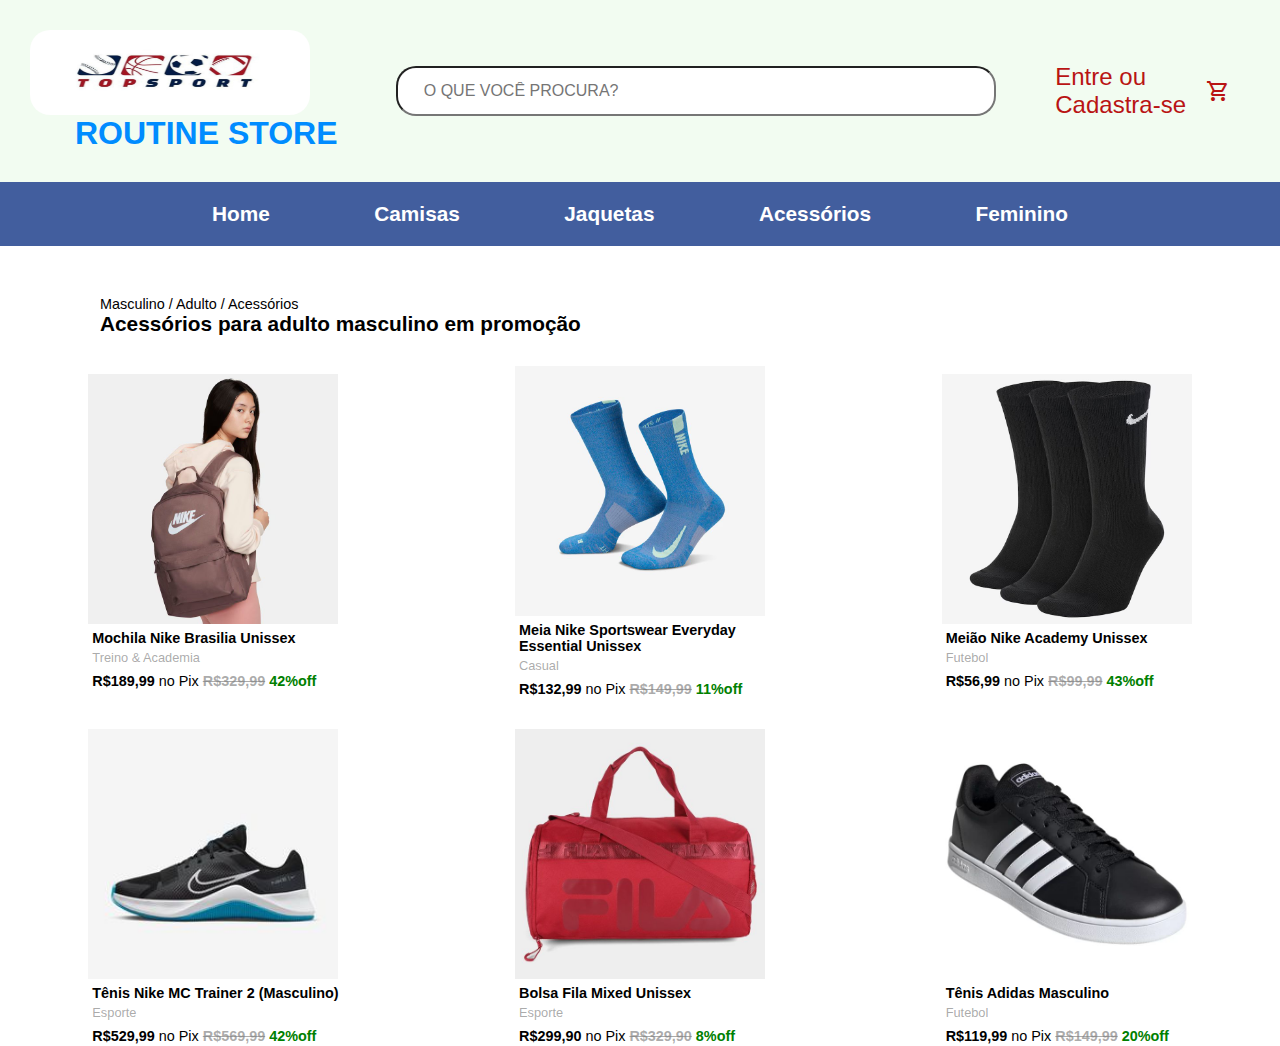
==== accessories.html @ 2a747976 "Enviando projeto para deploy" ====
<!DOCTYPE html>
<html lang="pt">
<head>
    <meta charset="UTF-8">
    <meta name="viewport" content="width=device-width, initial-scale=1.0">
    <link rel="stylesheet" href="Estilos/accessories.css">
    <link rel="stylesheet" href="https://fonts.googleapis.com/css2?family=Material+Symbols+Outlined:opsz,wght,FILL,GRAD@24,400,0,0" />
    <link rel="shortcut icon" href="Imagens/logopw.jpeg" type="image/x-icon">
    <title>Acessórios</title>
</head>
<body>
    <header>
        <div class="principal">
            <div class="logo">
                <img src="Imagens/logopw.jpeg" alt="logoimg" class="imgespecial">
                <h1 class="h1">ROUTINE STORE</h1>
            </div>
            <form action="" class="procurar">
                <input type="search" name="procurar" id="procurar" placeholder="   O QUE VOCÊ PROCURA?">
            </form>

            <div class="cadastre">
                <form action="comprar.html"><button type="submit" class="entrar">Entre ou</button></form>
                <form action="cadastre-se.html"><button type="submit" class="entrar">Cadastra-se</button></form>
            </div>
            <span class="material-symbols-outlined">
                shopping_cart
                </span>
        </div>
    </header>

    <div class="lista">
        <ul>
            <li class="red"><a href="index.html">Home</a> </li>
            <li><a href="jersey.html">Camisas</a></li>
            <li><a href="jackets.html">Jaquetas</a></li>
            <li><a href="accessories.html">Acessórios</a> </li>
            <li><a href="feminino.html">Feminino</a> </li>
        </ul>
    </div>

    <article>
        <div class="titulo">
            <p>Masculino / Adulto / Acessórios</p>
            <h1>Acessórios para adulto masculino em promoção</h1>
        </div>
    </article>

    <aside>
        <div class="principall">
            <div class="img1">
                <a href="#" onclick="comprar('Mochila Nike Brasilia Unissex', 189.99)"><img src="Imagens/img15pw.jpeg" alt="imgmochila"></a>
                <p class="bold">Mochila Nike Brasilia Unissex</p>
                <p class="cinza">Treino & Academia</p>
                <p><b class="bolder">R$189,99</b> no Pix <b class="grey">R$329,99</b> <b class="green">42%off</b></p>
            </div>
            <div class="img2">
                <a href="#" onclick="comprar('Meia Nike Sportswear Everyday', 132.99)"><img src="Imagens/img16pw.jpeg" alt="imgmeia"></a>
                <p class="bold">Meia Nike Sportswear Everyday <br> Essential Unissex</p>
                <p class="cinza">Casual</p>
                <p><b class="bolder">R$132,99</b> no Pix <b class="grey">R$149,99</b> <b class="green">11%off</b></p>
            </div>
            
            <div class="img3">
                <a href="#" onclick="comprar('Meia Nike Academy Unissex', 56.99)"><img src="Imagens/img17pw.jpeg" alt="imgmeia"></a>
                <p class="bold">Meião Nike Academy Unissex</p>
                <p class="cinza">Futebol</p>
                <p><b class="bolder">R$56,99</b> no Pix <b class="grey">R$99,99</b> <b class="green">43%off</b></p>
            </div>
        </div>

        <div class="principall">
            <div class="img1">
                <a href="#" onclick="comprar('Tênis Nike MC Trainer 2 (Masculino)', 529.99)"><img src="Imagens/Tênis Nike MC Trainer 2 Masculino.jpeg" alt="imgtênisnikemc"></a>
                <p class="bold">Tênis Nike MC Trainer 2 (Masculino)</p>
                <p class="cinza">Esporte</p>
                <p><b class="bolder">R$529,99</b> no Pix <b class="grey">R$569,99</b> <b class="green">42%off</b></p>
            </div>
            <div class="img2">
                <a href="#" onclick="comprar('Bolsa Fila Mixed (Unissex)', 299.90)"><img src="Imagens/bolsafilaunissex.jpeg" alt="bolsafilamixedunissex"></a>
                <p class="bold">Bolsa Fila Mixed Unissex</p>
                <p class="cinza">Esporte</p>
                <p><b class="bolder">R$299,90</b> no Pix <b class="grey">R$329,90</b> <b class="green">8%off</b></p>
            </div>
            
            <div class="img3">
                <a href="#" onclick="comprar('Tênis Adidas (Masculino)', 119.99)"><img src="Imagens/tênisadidasmas.jpeg" alt="imgtenisadidasmasc"></a>
                <p class="bold">Tênis Adidas Masculino</p>
                <p class="cinza">Futebol</p>
                <p><b class="bolder">R$119,99</b> no Pix <b class="grey">R$149,99</b> <b class="green">20%off</b></p>
            </div>
        </div>
    </aside>

    <script src="index.js"></script>
</body>
</html>
---- Estilos/accessories.css ----
* {
    padding: 0px;
    margin: 0px;
    font-family: Arial, Helvetica, sans-serif;
}

header {
    background-color: rgb(242, 252, 241);
    padding: 30px;
}

header h1.h1 {
    font-family: Impact, Haettenschweiler, 'Arial Narrow Bold', sans-serif;
    font-size: 2.0rem;
    color: rgb(0, 140, 255);
    margin-left: 45px;
}

.principal {
    display: flex;
    align-items: center;
}

.imgespecial {
    width: 280px;
    height: 85px;
    vertical-align: middle;
    border-radius: 20px;
    background-position: center;
}

.procurar {
    margin: auto;
    display: block;
}

input[type="search"] {
    padding-left: 22px; /* Espaço para o ícone */
    background-image: url('file:///C:/Users/gabri/Downloads/search_FILL0_wght400_GRAD0_opsz24.svg'); /* Substitua pelo caminho do seu ícone */
    background-size: 20px 20px; /* Ajuste o tamanho conforme necessário */
    background-position: 5px center; /* Ajuste a posição conforme necessário */
    background-repeat: no-repeat;
    color: rgb(156, 155, 155);
}


.procurar input {
    height: 50px;
    width: 600px;
    text-align: center;
    border-radius: 20px;
    text-align: left;
    padding: 12px;
    font-family: Verdana, Geneva, Tahoma, sans-serif;
    font-size: 1.0rem;
}

.entrar {
    color: rgb(185, 20, 20);
    text-align: center;
    font-family: 'Franklin Gothic Medium', 'Arial Narrow', Arial, sans-serif;
    font-size: 1.5rem;
    border: none;
    background-color: rgb(242, 252, 241);
}

.entrar:hover {
    cursor: pointer;
    color: rgb(168, 16, 16);;
}

.material-symbols-outlined {
    color: rgb(185, 20, 20);
    padding: 20px;
}




.lista {
    background-color:rgb(66, 94, 158);
    padding: 20px;
}

ul {
    text-align: center;
}

ul li a{
    text-decoration: none;
    padding: 0px 10px;
    font-family: Arial, Helvetica, sans-serif;
    font-weight: bold;
    color: white;
    font-size: 1.3rem;
    transition: 0.3s;
}

a:hover {
    cursor: pointer;
    color: rgb(169, 179, 255); /* Cor ao passar o mouse */
}

ul li{
    padding: 0px 40px;
    text-decoration: none;
    display: inline-block;
}


article p {
    font-size: 0.9rem;
}

article h1 {
    font-size: 1.3rem;
}

.titulo {
    margin-top: 50px;
    margin-left: 100px;
}

aside img {
    width: 250px;
    height: 250px;
    padding: 0px 10px;
    border-radius: 7px;
}

.principall {
    display: flex;
    justify-content: space-around;
    align-items: center;
    margin-top: 30px;
}

aside p {
    margin-left: 14px;
    font-size: 0.9rem;
    padding: 2px 0px;
}

aside p.bold {
    font-weight: bold;
}

p.cinza {
    color: rgba(128, 128, 128, 0.662);
    padding-bottom: 6px;
    font-size: 0.8rem;
}

b.green {
    color: green;
}

b.bolder {
    font-weight: bold;
}

b.grey {
    text-decoration: line-through;
    color: rgba(128, 128, 128, 0.662);
}
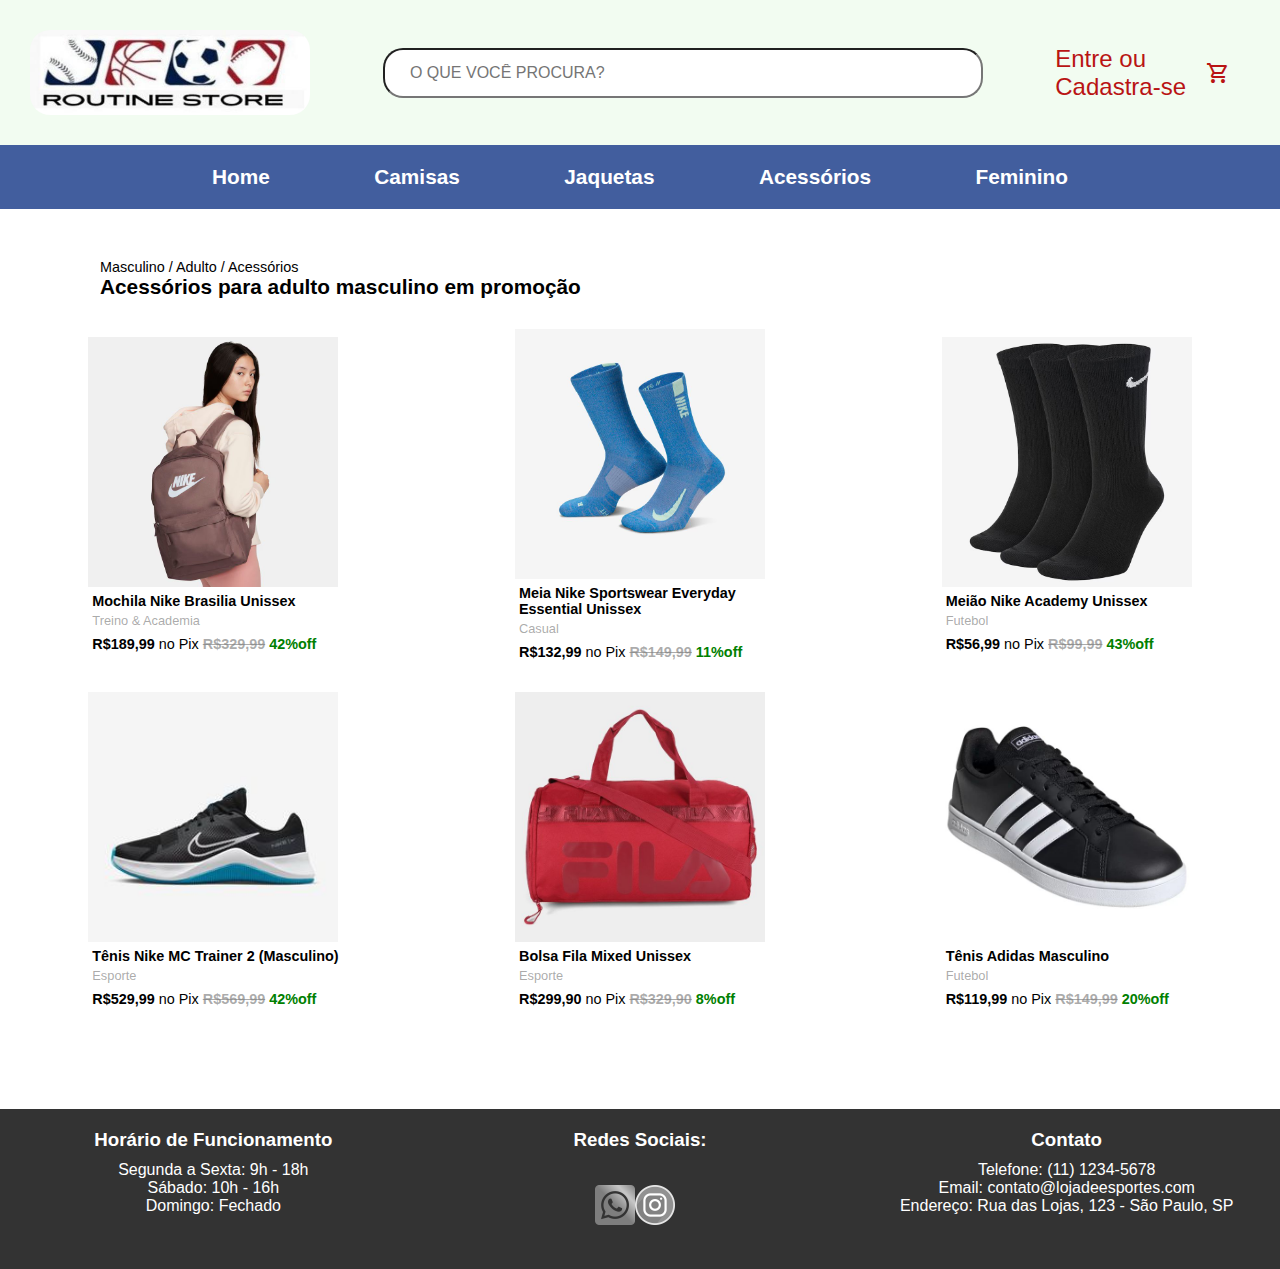
==== commit 1b3f253d: "New Deploy" ====
--- a/accessories.html
+++ b/accessories.html
@@ -12,8 +12,8 @@
     <header>
         <div class="principal">
             <div class="logo">
-                <img src="Imagens/logopw.jpeg" alt="logoimg" class="imgespecial">
-                <h1 class="h1">ROUTINE STORE</h1>
+                <img src="Imagens/logo.png" alt="logoimg" class="imgespecial">
+                
             </div>
             <form action="" class="procurar">
                 <input type="search" name="procurar" id="procurar" placeholder="   O QUE VOCÊ PROCURA?">
@@ -39,12 +39,12 @@
         </ul>
     </div>
 
-    <article>
+    <section>
         <div class="titulo">
             <p>Masculino / Adulto / Acessórios</p>
             <h1>Acessórios para adulto masculino em promoção</h1>
         </div>
-    </article>
+    </section>
 
     <aside>
         <div class="principall">
@@ -92,6 +92,30 @@
         </div>
     </aside>
 
+    <footer>
+        <div class="footer-container">
+          <div class="footer-section">
+            <h3>Horário de Funcionamento</h3>
+            <p>Segunda a Sexta: 9h - 18h</p>
+            <p>Sábado: 10h - 16h</p>
+            <p>Domingo: Fechado</p>
+          </div>
+          <div class="footer-section">
+            <h3>Redes Sociais:</h3>
+            <ul id="imgcontato">
+              <li><a href="#"><img src="Imagens/wpp.png" alt=""></a></li>
+              <li><a href="#"><img src="Imagens/instaa.png" alt=""></a></li>
+            </ul>
+          </div>
+          <div class="footer-section">
+            <h3>Contato</h3>
+            <p>Telefone: (11) 1234-5678</p>
+            <p>Email: contato@lojadeesportes.com</p>
+            <p>Endereço: Rua das Lojas, 123 - São Paulo, SP</p>
+          </div>
+        </div>
+      </footer>
+
     <script src="index.js"></script>
 </body>
 </html>--- a/Estilos/accessories.css
+++ b/Estilos/accessories.css
@@ -108,11 +108,11 @@
 }
 
 
-article p {
+section p {
     font-size: 0.9rem;
 }
 
-article h1 {
+section h1 {
     font-size: 1.3rem;
 }
 
@@ -162,4 +162,61 @@
 b.grey {
     text-decoration: line-through;
     color: rgba(128, 128, 128, 0.662);
-}+}
+
+footer {
+    background-color: #333;
+    color: #fff;
+    padding: 20px 0;
+    margin-top: 100px;
+  }
+  
+  .footer-container {
+    display: flex;
+    justify-content: space-around;
+  }
+  
+  .footer-section {
+    flex: 1;
+    text-align: center;
+  }
+  
+  .footer-section h3 {
+    margin-bottom: 10px;
+  }
+  
+  .footer-section ul {
+    padding: 0;
+    list-style: none;
+  }
+  
+  .footer-section ul li {
+    margin-bottom: 5px;
+  }
+  
+  .footer-section ul li a {
+    color: #fff;
+    text-decoration: none;
+  }
+
+  #imgcontato {
+    display: flex;
+    justify-content: center;
+    align-items: center; 
+  }
+
+  #imgcontato li {
+    margin: 0px;
+    padding: 0px;
+  }
+  
+  #imgcontato li:last-child {
+    margin-right: 10px; 
+  }
+
+  #imgcontato img {
+    width: 40px; 
+    height: 40px; 
+    margin: auto;
+    display: block;
+  }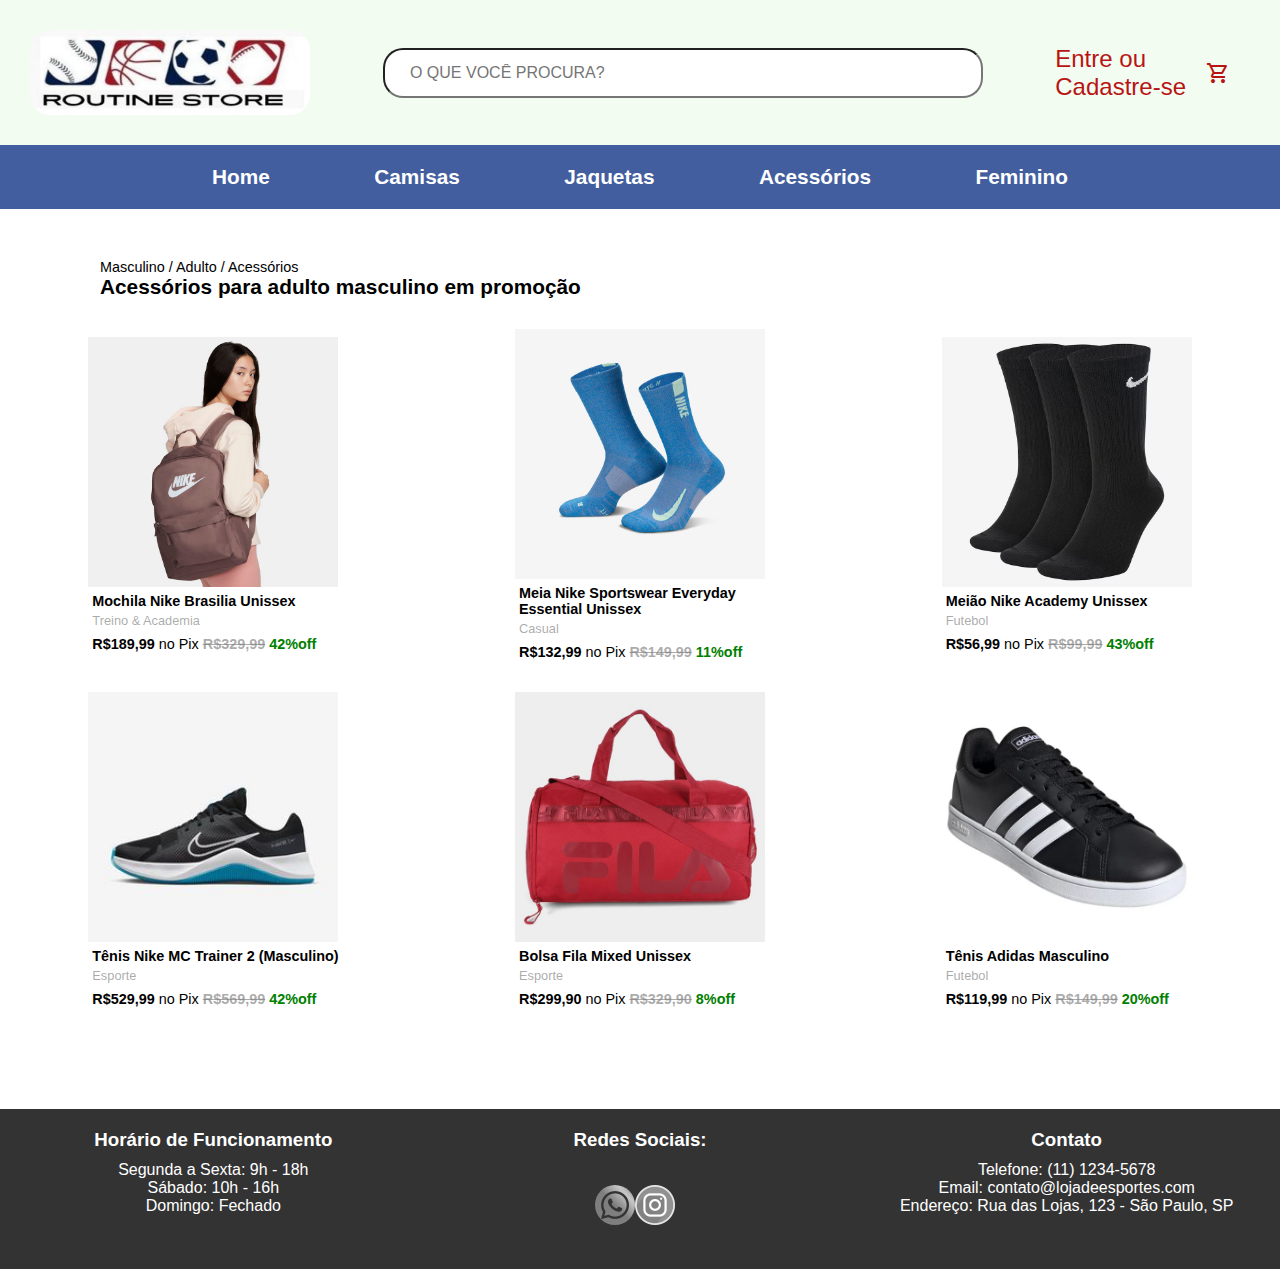
==== commit 24e5694f: "Novo deploy" ====
--- a/accessories.html
+++ b/accessories.html
@@ -20,8 +20,8 @@
             </form>
 
             <div class="cadastre">
-                <form action="comprar.html"><button type="submit" class="entrar">Entre ou</button></form>
-                <form action="cadastre-se.html"><button type="submit" class="entrar">Cadastra-se</button></form>
+                <form action="login.html"><button type="submit" class="entrar">Entre ou</button></form>
+                <form action="cadastre-se.html"><button type="submit" class="entrar">Cadastre-se</button></form>
             </div>
             <span class="material-symbols-outlined">
                 shopping_cart
@@ -103,7 +103,7 @@
           <div class="footer-section">
             <h3>Redes Sociais:</h3>
             <ul id="imgcontato">
-              <li><a href="#"><img src="Imagens/wpp.png" alt=""></a></li>
+              <li><a href="#"><img src="Imagens/wpp.png" alt="" id="wpp"></a></li>
               <li><a href="#"><img src="Imagens/instaa.png" alt=""></a></li>
             </ul>
           </div>
--- a/Estilos/accessories.css
+++ b/Estilos/accessories.css
@@ -36,11 +36,11 @@
 
 input[type="search"] {
     padding-left: 22px; /* Espaço para o ícone */
-    background-image: url('file:///C:/Users/gabri/Downloads/search_FILL0_wght400_GRAD0_opsz24.svg'); /* Substitua pelo caminho do seu ícone */
-    background-size: 20px 20px; /* Ajuste o tamanho conforme necessário */
-    background-position: 5px center; /* Ajuste a posição conforme necessário */
+    background-image: url('file:///C:/Users/gabri/Downloads/search_FILL0_wght400_GRAD0_opsz24.svg'); 
+    background-size: 20px 20px; 
+    background-position: 5px center;
+    color: rgb(156, 155, 155);
     background-repeat: no-repeat;
-    color: rgb(156, 155, 155);
 }
 
 
@@ -219,4 +219,8 @@
     height: 40px; 
     margin: auto;
     display: block;
+  }
+
+  #wpp {
+    border-radius: 50%;
   }